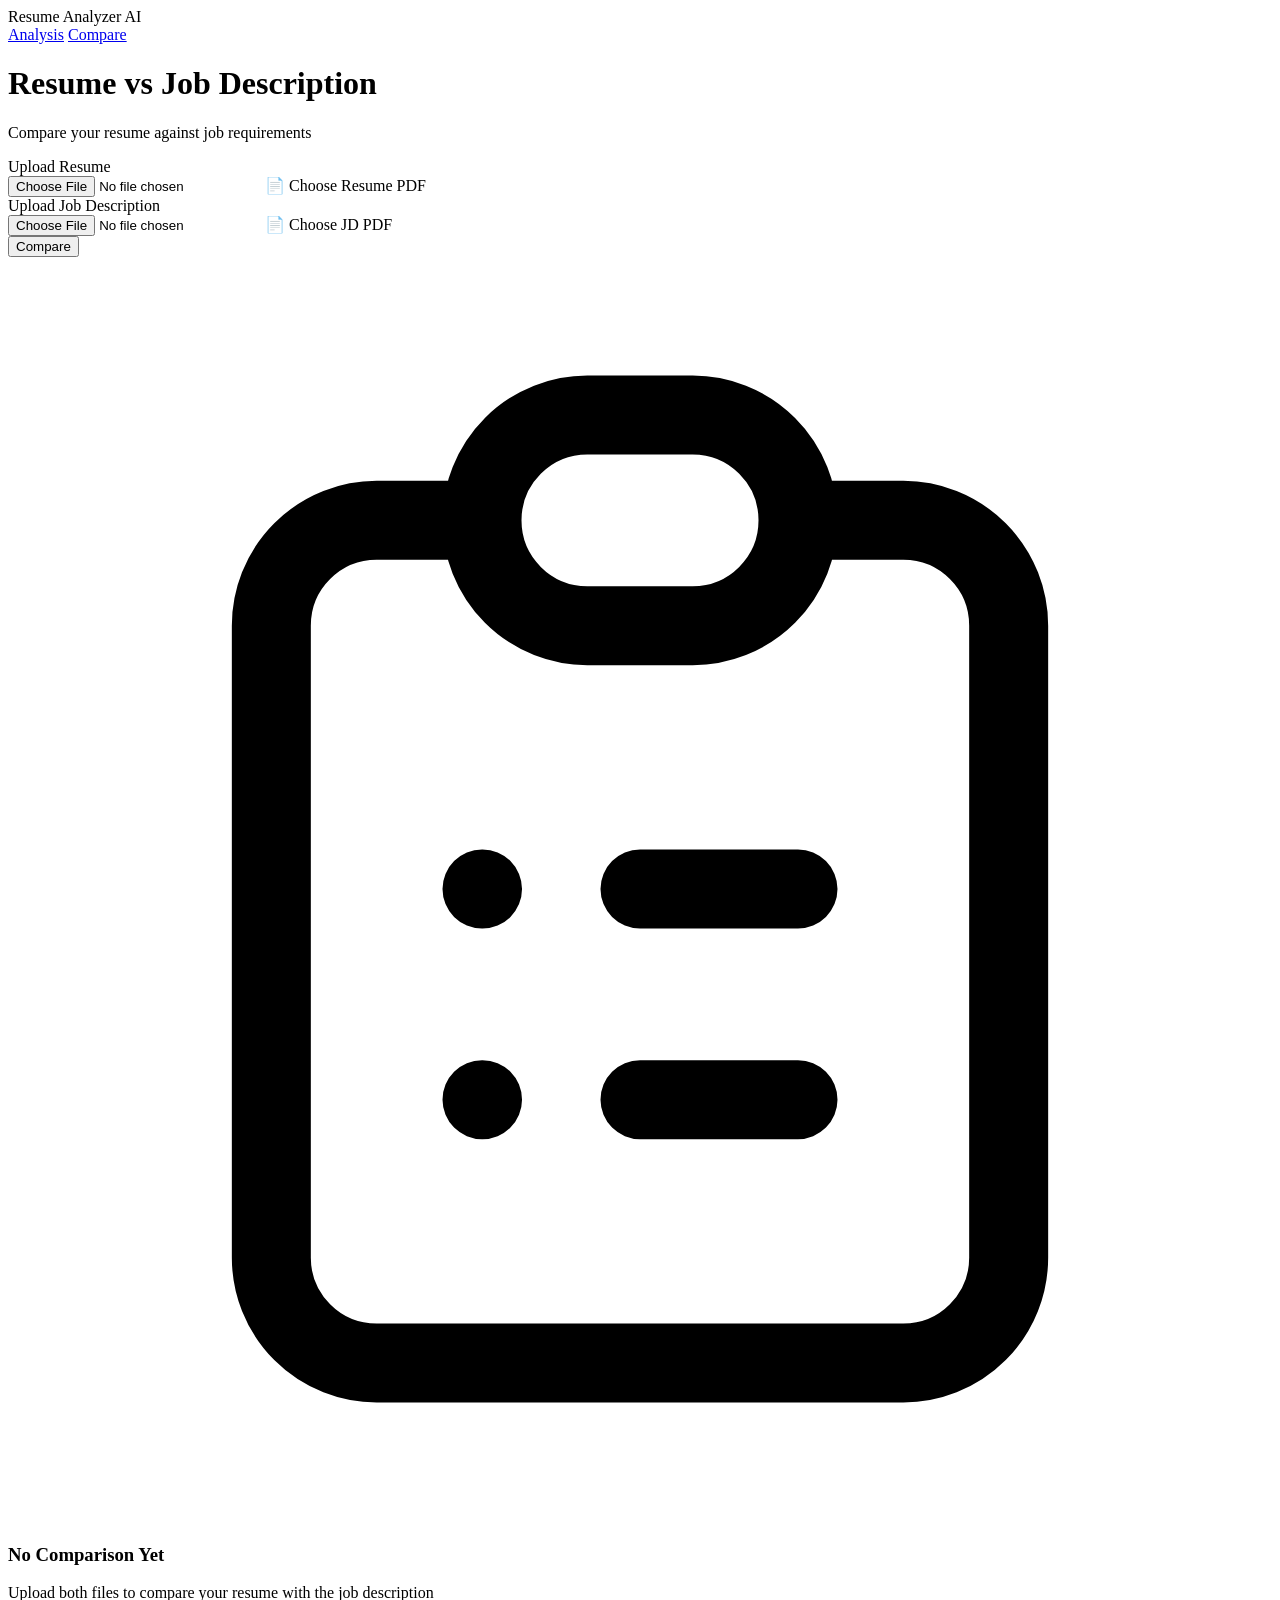
==== frontend/compare.html @ 33d4b3d0 "Page 2" ====
<!DOCTYPE html>
<html lang="en">
<head>
    <meta charset="UTF-8">
    <meta name="viewport" content="width=device-width, initial-scale=1.0">
    <title>Resume Analyzer AI - Compare</title>
    <link rel="preconnect" href="https://fonts.googleapis.com">
    <link rel="preconnect" href="https://fonts.gstatic.com" crossorigin>
    <link href="https://fonts.googleapis.com/css2?family=Inter:wght@300;400;500;600;700&display=swap" rel="stylesheet">
    
    <link rel="stylesheet" href="index2.css">
</head>
<body>
    <div class="container">
        <nav>
            <div class="logo">Resume Analyzer AI</div>
            <div class="nav-links">
                <a href="index.html" class="nav-link">Analysis</a>
                <a href="compare.html" class="nav-link active">Compare</a>
            </div>
        </nav>

        <header>
            <h1>Resume vs Job Description</h1>
            <p class="subtitle">Compare your resume against job requirements</p>
        </header>

        <div class="main-card">
            <div class="upload-section">
                <div class="error-message" id="errorMessage"></div>

                <div class="upload-grid">
                    <div class="input-group">
                        <label for="resumeFile">Upload Resume</label>
                        <div class="file-input-wrapper">
                            <input type="file" id="resumeFile" accept=".pdf">
                            <label for="resumeFile" class="file-input-label" id="resumeLabel">
                                📄 Choose Resume PDF
                            </label>
                        </div>
                    </div>

                    <div class="input-group">
                        <label for="jdFile">Upload Job Description</label>
                        <div class="file-input-wrapper">
                            <input type="file" id="jdFile" accept=".pdf">
                            <label for="jdFile" class="file-input-label" id="jdLabel">
                                📄 Choose JD PDF
                            </label>
                        </div>
                    </div>
                </div>

                <button class="compare-btn" id="compareBtn">Compare</button>
            </div>

            <div class="results-section" id="resultsSection">
                <div id="resultsContent"></div>
            </div>

            <div class="empty-state" id="emptyState">
                <svg xmlns="http://www.w3.org/2000/svg" fill="none" viewBox="0 0 24 24" stroke="currentColor">
                    <path stroke-linecap="round" stroke-linejoin="round" stroke-width="1.5" d="M9 5H7a2 2 0 00-2 2v12a2 2 0 002 2h10a2 2 0 002-2V7a2 2 0 00-2-2h-2M9 5a2 2 0 002 2h2a2 2 0 002-2M9 5a2 2 0 012-2h2a2 2 0 012 2m-3 7h3m-3 4h3m-6-4h.01M9 16h.01" />
                </svg>
                <h3>No Comparison Yet</h3>
                <p>Upload both files to compare your resume with the job description</p>
            </div>
        </div>
    </div>

    <script src="script2.js"></script>
</body>
</html>
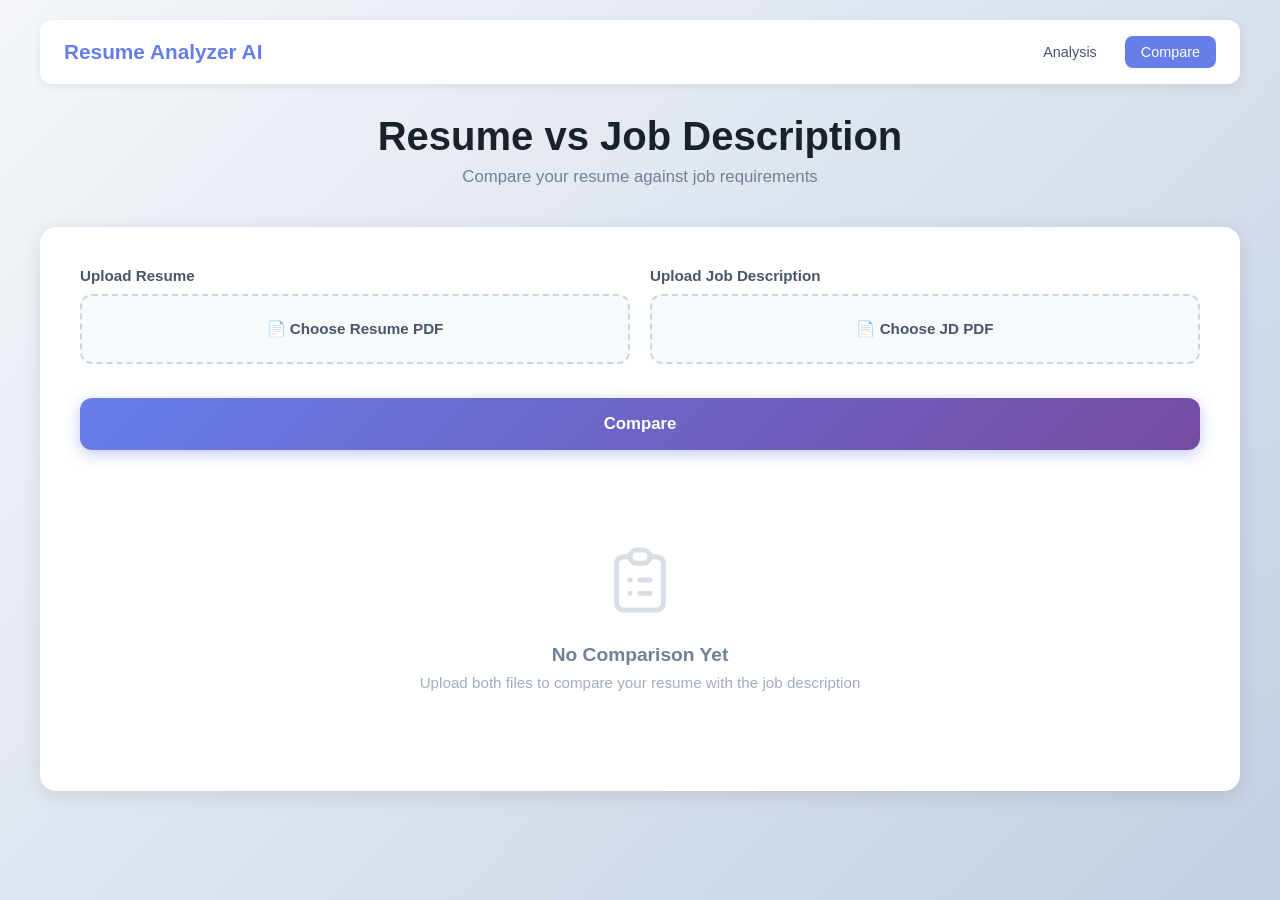
==== commit 4b8e53cc: "compare" ====
--- a/frontend/compare.html
+++ b/frontend/compare.html
@@ -7,8 +7,7 @@
     <link rel="preconnect" href="https://fonts.googleapis.com">
     <link rel="preconnect" href="https://fonts.gstatic.com" crossorigin>
     <link href="https://fonts.googleapis.com/css2?family=Inter:wght@300;400;500;600;700&display=swap" rel="stylesheet">
-    
-    <link rel="stylesheet" href="index2.css">
+    <link rel="stylesheet" href="css/index2.css">
 </head>
 <body>
     <div class="container">
@@ -68,6 +67,6 @@
         </div>
     </div>
 
-    <script src="script2.js"></script>
+    <script src="js/script2.js"></script>
 </body>
 </html>
--- a/frontend/css/index2.css
+++ b/frontend/css/index2.css
@@ -0,0 +1,421 @@
+* {
+            margin: 0;
+            padding: 0;
+            box-sizing: border-box;
+        }
+
+        body {
+            font-family: 'Inter', -apple-system, BlinkMacSystemFont, 'Segoe UI', Roboto, sans-serif;
+            background: linear-gradient(135deg, #f5f7fa 0%, #c3cfe2 100%);
+            min-height: 100vh;
+            padding: 20px;
+            color: #2d3748;
+        }
+
+        .container {
+            max-width: 1200px;
+            margin: 0 auto;
+        }
+
+        /* Navigation */
+        nav {
+            background: white;
+            padding: 16px 24px;
+            border-radius: 12px;
+            margin-bottom: 30px;
+            box-shadow: 0 2px 8px rgba(0, 0, 0, 0.08);
+            display: flex;
+            justify-content: space-between;
+            align-items: center;
+            flex-wrap: wrap;
+            gap: 16px;
+        }
+
+        .logo {
+            font-size: 1.3rem;
+            font-weight: 700;
+            color: #667eea;
+        }
+
+        .nav-links {
+            display: flex;
+            gap: 12px;
+        }
+
+        .nav-link {
+            padding: 8px 16px;
+            text-decoration: none;
+            color: #4a5568;
+            border-radius: 8px;
+            transition: all 0.2s ease;
+            font-size: 0.9rem;
+            font-weight: 500;
+        }
+
+        .nav-link:hover {
+            background: #f7fafc;
+            color: #667eea;
+        }
+
+        .nav-link.active {
+            background: #667eea;
+            color: white;
+        }
+
+        /* Header */
+        header {
+            text-align: center;
+            margin-bottom: 40px;
+        }
+
+        h1 {
+            font-size: 2.5rem;
+            font-weight: 700;
+            margin-bottom: 8px;
+            color: #1a202c;
+        }
+
+        .subtitle {
+            font-size: 1.05rem;
+            color: #718096;
+        }
+
+        /* Main Card */
+        .main-card {
+            background: white;
+            border-radius: 16px;
+            padding: 40px;
+            box-shadow: 0 4px 20px rgba(0, 0, 0, 0.1);
+            margin-bottom: 30px;
+        }
+
+        .upload-section {
+            margin-bottom: 30px;
+        }
+
+        .upload-grid {
+            display: grid;
+            grid-template-columns: 1fr;
+            gap: 20px;
+            margin-bottom: 24px;
+        }
+
+        .input-group {
+            margin-bottom: 0;
+        }
+
+        .input-group label {
+            display: block;
+            margin-bottom: 10px;
+            font-weight: 600;
+            font-size: 0.95rem;
+            color: #4a5568;
+        }
+
+        .file-input-wrapper {
+            position: relative;
+            width: 100%;
+        }
+
+        input[type="file"] {
+            display: none;
+        }
+
+        .file-input-label {
+            display: flex;
+            align-items: center;
+            justify-content: center;
+            padding: 24px 20px;
+            background: #f7fafc;
+            border: 2px dashed #cbd5e0;
+            border-radius: 12px;
+            cursor: pointer;
+            transition: all 0.3s ease;
+            font-size: 0.95rem;
+            color: #4a5568;
+            text-align: center;
+        }
+
+        .file-input-label:hover {
+            border-color: #667eea;
+            background: #edf2f7;
+        }
+
+        .file-input-label.has-file {
+            border-color: #667eea;
+            background: #eef2ff;
+            color: #667eea;
+            border-style: solid;
+        }
+
+        .compare-btn {
+            width: 100%;
+            padding: 16px 32px;
+            background: linear-gradient(135deg, #667eea 0%, #764ba2 100%);
+            color: white;
+            border: none;
+            border-radius: 12px;
+            font-size: 1.05rem;
+            font-weight: 600;
+            cursor: pointer;
+            transition: all 0.3s ease;
+            box-shadow: 0 4px 15px rgba(102, 126, 234, 0.4);
+        }
+
+        .compare-btn:hover:not(:disabled) {
+            transform: translateY(-2px);
+            box-shadow: 0 6px 20px rgba(102, 126, 234, 0.5);
+        }
+
+        .compare-btn:disabled {
+            opacity: 0.6;
+            cursor: not-allowed;
+        }
+
+        .compare-btn.loading {
+            position: relative;
+            color: transparent;
+        }
+
+        .compare-btn.loading::after {
+            content: '';
+            position: absolute;
+            width: 20px;
+            height: 20px;
+            top: 50%;
+            left: 50%;
+            margin-left: -10px;
+            margin-top: -10px;
+            border: 3px solid rgba(255, 255, 255, 0.3);
+            border-top-color: white;
+            border-radius: 50%;
+            animation: spin 0.8s linear infinite;
+        }
+
+        @keyframes spin {
+            to { transform: rotate(360deg); }
+        }
+
+        /* Error Message */
+        .error-message {
+            background: #fff5f5;
+            color: #c53030;
+            padding: 14px 18px;
+            border-radius: 10px;
+            margin-bottom: 20px;
+            border-left: 4px solid #c53030;
+            display: none;
+            font-size: 0.9rem;
+        }
+
+        .error-message.show {
+            display: block;
+            animation: slideIn 0.3s ease;
+        }
+
+        @keyframes slideIn {
+            from {
+                opacity: 0;
+                transform: translateY(-10px);
+            }
+            to {
+                opacity: 1;
+                transform: translateY(0);
+            }
+        }
+
+        /* Results Section */
+        .results-section {
+            display: none;
+        }
+
+        .results-section.show {
+            display: block;
+            animation: fadeIn 0.5s ease;
+        }
+
+        @keyframes fadeIn {
+            from { opacity: 0; }
+            to { opacity: 1; }
+        }
+
+        .empty-state {
+            text-align: center;
+            padding: 60px 20px;
+            color: #a0aec0;
+        }
+
+        .empty-state svg {
+            width: 80px;
+            height: 80px;
+            margin-bottom: 20px;
+            opacity: 0.4;
+        }
+
+        .empty-state h3 {
+            font-size: 1.2rem;
+            margin-bottom: 8px;
+            color: #718096;
+        }
+
+        .empty-state p {
+            font-size: 0.95rem;
+        }
+
+        /* Match Score Card */
+        .match-score-card {
+            background: linear-gradient(135deg, #667eea 0%, #764ba2 100%);
+            color: white;
+            padding: 40px;
+            border-radius: 16px;
+            text-align: center;
+            margin-bottom: 30px;
+            box-shadow: 0 8px 24px rgba(102, 126, 234, 0.3);
+        }
+
+        .match-label {
+            font-size: 0.95rem;
+            opacity: 0.95;
+            margin-bottom: 12px;
+            text-transform: uppercase;
+            letter-spacing: 1.5px;
+            font-weight: 500;
+        }
+
+        .match-value {
+            font-size: 4rem;
+            font-weight: 700;
+            line-height: 1;
+            margin-bottom: 8px;
+        }
+
+        .match-subtitle {
+            font-size: 0.95rem;
+            opacity: 0.9;
+        }
+
+        /* Skills Grid */
+        .skills-grid {
+            display: grid;
+            grid-template-columns: 1fr;
+            gap: 24px;
+        }
+
+        .skill-card {
+            background: #f7fafc;
+            padding: 28px;
+            border-radius: 12px;
+            border-left: 4px solid #667eea;
+        }
+
+        .skill-card.required {
+            border-left-color: #48bb78;
+        }
+
+        .skill-card.missing {
+            border-left-color: #f56565;
+            background: #fff5f5;
+        }
+
+        .skill-card h3 {
+            font-size: 1.1rem;
+            margin-bottom: 16px;
+            color: #2d3748;
+            display: flex;
+            align-items: center;
+            gap: 10px;
+        }
+
+        .skill-count {
+            background: #667eea;
+            color: white;
+            padding: 4px 12px;
+            border-radius: 14px;
+            font-size: 0.8rem;
+            font-weight: 600;
+        }
+
+        .skill-card.required .skill-count {
+            background: #48bb78;
+        }
+
+        .skill-card.missing .skill-count {
+            background: #f56565;
+        }
+
+        .skills-container {
+            display: flex;
+            flex-wrap: wrap;
+            gap: 10px;
+        }
+
+        .skill-tag {
+            background: white;
+            color: #667eea;
+            padding: 8px 16px;
+            border-radius: 8px;
+            font-size: 0.9rem;
+            font-weight: 500;
+            border: 1px solid #d6e0ff;
+            transition: all 0.2s ease;
+        }
+
+        .skill-card.required .skill-tag {
+            color: #48bb78;
+            border-color: #c6f6d5;
+        }
+
+        .skill-card.missing .skill-tag {
+            color: #f56565;
+            border-color: #feb2b2;
+        }
+
+        .skill-tag:hover {
+            transform: translateY(-2px);
+            box-shadow: 0 4px 8px rgba(0, 0, 0, 0.1);
+        }
+
+        /* Responsive */
+        @media (max-width: 768px) {
+            body {
+                padding: 12px;
+            }
+
+            h1 {
+                font-size: 2rem;
+            }
+
+            .main-card {
+                padding: 24px 20px;
+            }
+
+            nav {
+                padding: 12px 16px;
+            }
+
+            .logo {
+                font-size: 1.1rem;
+            }
+
+            .match-value {
+                font-size: 3rem;
+            }
+
+            .match-score-card {
+                padding: 30px 20px;
+            }
+        }
+
+        @media (min-width: 768px) {
+            .upload-grid {
+                grid-template-columns: repeat(2, 1fr);
+            }
+
+            .skills-grid {
+                grid-template-columns: repeat(2, 1fr);
+            }
+
+            .skill-card.missing {
+                grid-column: 1 / -1;
+            }
+        }
